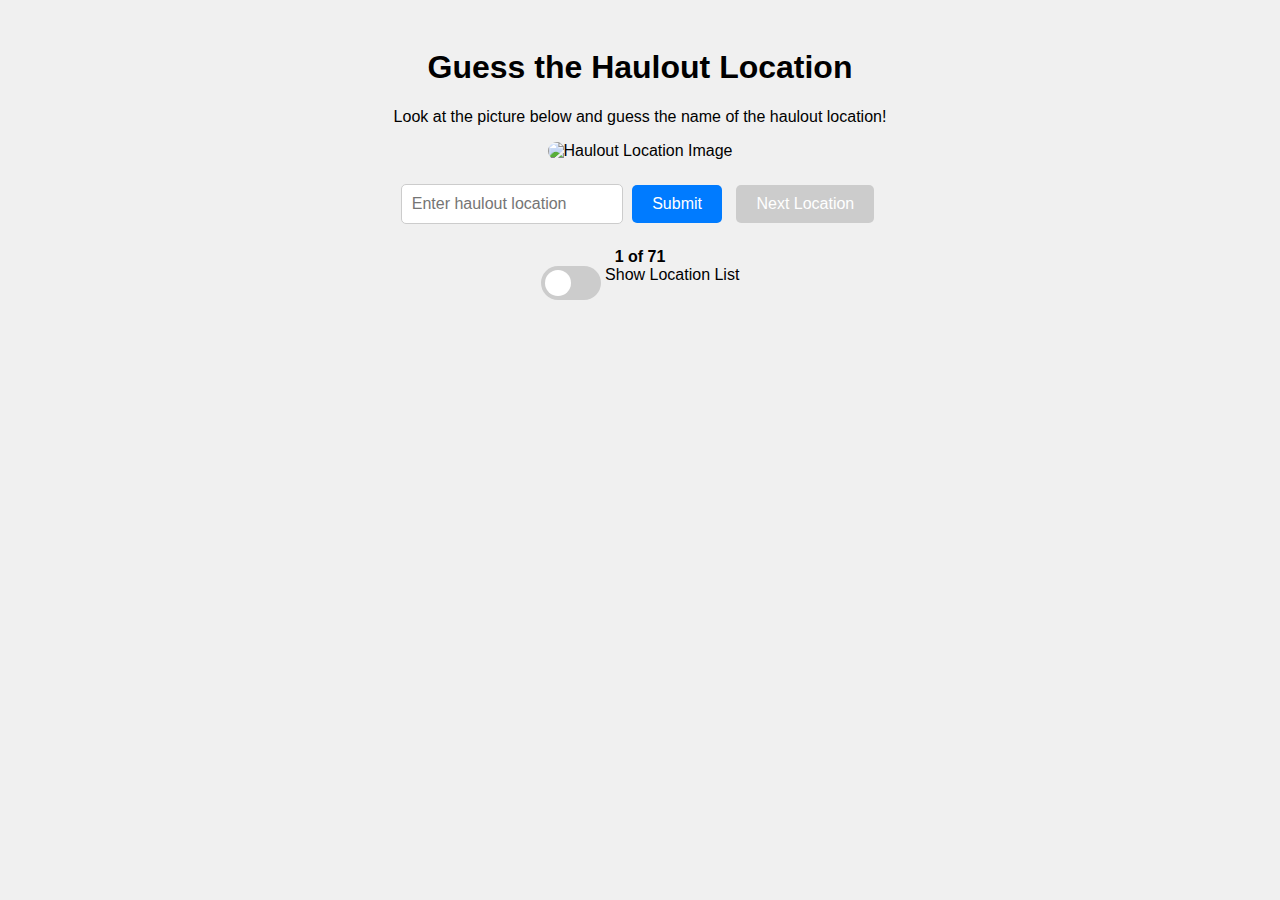
==== haulouts/index.html @ b5152c38 "Add files via upload" ====
<!DOCTYPE html>
<html lang="en">
<head>
    <meta charset="UTF-8">
    <meta name="viewport" content="width=device-width, initial-scale=1.0">
    <title>Guess the Haulout Location</title>
    <style>
        body {
            font-family: Arial, sans-serif;
            text-align: center;
            background-color: #f0f0f0;
            padding: 20px;
        }
        img {
            max-width: 100%;
            height: auto;
            border-radius: 10px;
            margin-bottom: 20px;
        }
        input[type="text"] {
            padding: 10px;
            font-size: 16px;
            width: 200px;
            border-radius: 5px;
            border: 1px solid #ccc;
        }
        button {
            padding: 10px 20px;
            font-size: 16px;
            border-radius: 5px;
            border: none;
            background-color: #007bff;
            color: white;
            cursor: pointer;
            margin: 5px;
        }
        button:hover {
            background-color: #0056b3;
        }
        button:disabled {
            background-color: #ccc;
            cursor: not-allowed;
        }
        #result {
            margin-top: 20px;
            font-size: 18px;
            font-weight: bold;
        }
        #locationList {
            margin-top: 20px;
            font-size: 16px;
            display: none; /* Hidden by default */
        }
        .switch {
            position: relative;
            display: inline-block;
            width: 60px;
            height: 34px;
        }
        .switch input {
            opacity: 0;
            width: 0;
            height: 0;
        }
        .slider {
            position: absolute;
            cursor: pointer;
            top: 0;
            left: 0;
            right: 0;
            bottom: 0;
            background-color: #ccc;
            transition: 0.4s;
            border-radius: 34px;
        }
        .slider:before {
            position: absolute;
            content: "";
            height: 26px;
            width: 26px;
            left: 4px;
            bottom: 4px;
            background-color: white;
            transition: 0.4s;
            border-radius: 50%;
        }
        input:checked + .slider {
            background-color: #007bff;
        }
        input:checked + .slider:before {
            transform: translateX(26px);
        }
        #montage {
            display: none; /* Hidden by default */
            margin-top: 20px;
        }
        #montage img {
            width: 150px;
            height: 100px;
            object-fit: cover;
            margin: 5px;
            border-radius: 5px;
        }
        #counter {
            margin-top: 10px;
            font-size: 16px;
            font-weight: bold;
        }
    </style>
</head>
<body>

    <h1>Guess the Haulout Location</h1>
    <p>Look at the picture below and guess the name of the haulout location!</p>

    <img id="locationImage" src="" alt="Haulout Location Image">
    <br>
    <input type="text" id="guessInput" placeholder="Enter haulout location" disabled>
    <button onclick="checkGuess()" disabled>Submit</button>
    <button id="nextLocationButton" onclick="nextLocation()" disabled>Next Location</button>

    <div id="result"></div>
    <div id="counter"></div> <!-- Counter for quiz progress -->

    <!-- Toggle switch for location list -->
    <div>
        <label class="switch">
            <input type="checkbox" id="toggleLocationList" onchange="toggleLocationList()">
            <span class="slider"></span>
        </label>
        <span>Show Location List</span>
    </div>

    <!-- List of possible locations -->
    <div id="locationList">
        <h3>Possible Locations:</h3>
        <ul id="locationListItems"></ul>
    </div>

    <!-- Montage of all location images -->
    <div id="montage">
        <h2>Game Over! Here are all the locations you saw:</h2>
        <div id="montageImages"></div>
    </div>

    <script>
        // Embedded data: URLs and names of haulout locations
        const locations = [
            { URL: "https://dfw.state.or.us/MRP/mammals/images/haulouts/Alsea_Bay_20240531.jpg", Name: "Alsea Bay" },
            { URL: "https://dfw.state.or.us/MRP/mammals/images/haulouts/Bandon_20240529.jpg", Name: "Bandon" },
            { URL: "https://dfw.state.or.us/MRP/mammals/images/haulouts/Blacklock_Point_20240529.jpg", Name: "Blacklock Point" },
            { URL: "https://dfw.state.or.us/MRP/mammals/images/haulouts/Blanco_Reef_20240529.jpg", Name: "Blanco Reef" },
            { URL: "https://dfw.state.or.us/MRP/mammals/images/haulouts/Boiler_Bay_20240531.jpg", Name: "Boiler Bay" },
            { URL: "https://dfw.state.or.us/MRP/mammals/images/haulouts/Camas_Powerlines_20230427.jpg", Name: "Camas Powerlines" },
            { URL: "https://dfw.state.or.us/MRP/mammals/images/haulouts/Cape_Arago_20230905.jpg", Name: "Cape Arago" },
            { URL: "https://dfw.state.or.us/MRP/mammals/images/haulouts/Cape_Blanco_20240529.jpg", Name: "Cape Blanco" },
            { URL: "https://dfw.state.or.us/MRP/mammals/images/haulouts/Cape_Falcon_20240531.jpg", Name: "Cape Falcon" },
            { URL: "https://dfw.state.or.us/MRP/mammals/images/haulouts/Cape_Foulweather_20240531.jpg", Name: "Cape Foulweather" },
            { URL: "https://dfw.state.or.us/MRP/mammals/images/haulouts/Cape_Lookout_20240531.jpg", Name: "Cape Lookout" },
            { URL: "https://dfw.state.or.us/MRP/mammals/images/haulouts/Cape_Perpetua_20240529.jpg", Name: "Cape Perpetua" },
            { URL: "https://dfw.state.or.us/MRP/mammals/images/haulouts/Cascade_Head_20230905.jpg", Name: "Cascade Head" },
            { URL: "https://dfw.state.or.us/MRP/mammals/images/haulouts/Castle_Rock_20240529.jpg", Name: "Castle Rock" },
            { URL: "https://dfw.state.or.us/MRP/mammals/images/haulouts/Chinook_Baker_20210518.jpg", Name: "Baker Bay" },
            { URL: "https://dfw.state.or.us/MRP/mammals/images/haulouts/Coffin_Rock_20250109.jpg", Name: "Coffin Rock" },
            { URL: "https://dfw.state.or.us/MRP/mammals/images/haulouts/Coos_Bay_20240529.jpg", Name: "Coos Bay" },
            { URL: "https://dfw.state.or.us/MRP/mammals/images/haulouts/Cowlitz_River_Mouth_20220323.jpg", Name: "Cowlitz River Mouth" },
            { URL: "https://dfw.state.or.us/MRP/mammals/images/haulouts/Deer_Point_20240529.jpg", Name: "Deer Point" },
            { URL: "https://dfw.state.or.us/MRP/mammals/images/haulouts/Desdemona_Sands_20240531.jpg", Name: "Desdemona Sands" },
            { URL: "https://dfw.state.or.us/MRP/mammals/images/haulouts/Devils_Backbone_20240529.jpg", Name: "Devils Backbone" },
            { URL: "https://dfw.state.or.us/MRP/mammals/images/haulouts/East_Mooring_Basin_20230905.jpg", Name: "East Mooring Basin" },
            { URL: "https://dfw.state.or.us/MRP/mammals/images/haulouts/Ecola_Point_20240531.jpg", Name: "Ecola Point" },
            { URL: "https://dfw.state.or.us/MRP/mammals/images/haulouts/Fivemile_Point_20240529.jpg", Name: "Fivemile Point" },
            { URL: "https://dfw.state.or.us/MRP/mammals/images/haulouts/Fogarty_Creek_20240531.jpg", Name: "Fogarty Creek" },
            { URL: "https://dfw.state.or.us/MRP/mammals/images/haulouts/Goat_Island_20240529.jpg", Name: "Goat Island" },
            { URL: "https://dfw.state.or.us/MRP/mammals/images/haulouts/Grays_Bay_20240531.jpg", Name: "Grays Bay" },
            { URL: "https://dfw.state.or.us/MRP/mammals/images/haulouts/Green_Island_Area_20240531.jpg", Name: "Green Island Area" },
            { URL: "https://dfw.state.or.us/MRP/mammals/images/haulouts/Gull_Rock_20240529.jpg", Name: "Gull Rock" },
            { URL: "https://dfw.state.or.us/MRP/mammals/images/haulouts/House_Rock_20240529.jpg", Name: "House Rock" },
            { URL: "https://dfw.state.or.us/MRP/mammals/images/haulouts/Hubbard_Mound_20240529.jpg", Name: "Hubbard Mound" },
            { URL: "https://dfw.state.or.us/MRP/mammals/images/haulouts/Humbug_Mountain_20240529.jpg", Name: "Humbug Mountain" },
            { URL: "https://dfw.state.or.us/MRP/mammals/images/haulouts/Hunters_Island_20240529.jpg", Name: "Hunters Island" },
            { URL: "https://dfw.state.or.us/MRP/mammals/images/haulouts/Jetty_A_20240531.jpg", Name: "Jetty A" },
            { URL: "https://dfw.state.or.us/MRP/mammals/images/haulouts/Mack_Reef_Crook_Point_20230905.jpg", Name: "Mack Reef Crook Point" },
            { URL: "https://dfw.state.or.us/MRP/mammals/images/haulouts/Nehalem_River_20240531.jpg", Name: "Nehalem River" },
            { URL: "https://dfw.state.or.us/MRP/mammals/images/haulouts/Nestucca_River_20240531.jpg", Name: "Nestucca River" },
            { URL: "https://dfw.state.or.us/MRP/mammals/images/haulouts/Netarts_Bay_20240531.jpg", Name: "Netarts Bay" },
            { URL: "https://dfw.state.or.us/MRP/mammals/images/haulouts/Orford_Reef_20230905.jpg", Name: "Orford Reef" },
            { URL: "https://dfw.state.or.us/MRP/mammals/images/haulouts/Phoca_Rock_20100317.jpg", Name: "Phoca Rock" },
            { URL: "https://dfw.state.or.us/MRP/mammals/images/haulouts/Pillar_Welch_20210518.jpg", Name: "Three Tree Point" },
            { URL: "https://dfw.state.or.us/MRP/mammals/images/haulouts/Pirate_Cove_20240531.jpg", Name: "Pirate Cove" },
            { URL: "https://dfw.state.or.us/MRP/mammals/images/haulouts/Pistol_River_20240529.jpg", Name: "Pistol River" },
            { URL: "https://dfw.state.or.us/MRP/mammals/images/haulouts/Port_Orford_Heads_20240529.jpg", Name: "Port Orford Heads" },
            { URL: "https://dfw.state.or.us/MRP/mammals/images/haulouts/Puget_Wallace_20210518.jpg", Name: "Wallace Island" },
            { URL: "https://dfw.state.or.us/MRP/mammals/images/haulouts/Qochyax_Island_20240529.jpg", Name: "Qochyax Island" },
            { URL: "https://dfw.state.or.us/MRP/mammals/images/haulouts/Rainier_20240208.jpg", Name: "Rainier" },
            { URL: "https://dfw.state.or.us/MRP/mammals/images/haulouts/Rogue_Reef_20240529.jpg", Name: "Rogue Reef" },
            { URL: "https://dfw.state.or.us/MRP/mammals/images/haulouts/Rogue_River_20240529.jpg", Name: "Rogue River" },
            { URL: "https://dfw.state.or.us/MRP/mammals/images/haulouts/Sea_Lion_Caves_20230905.jpg", Name: "Sea Lion Caves" },
            { URL: "https://dfw.state.or.us/MRP/mammals/images/haulouts/Seal_Rock_20240531.jpg", Name: "Seal Rock" },
            { URL: "https://dfw.state.or.us/MRP/mammals/images/haulouts/Shore_Acres_20240529.jpg", Name: "Shore Acres" },
            { URL: "https://dfw.state.or.us/MRP/mammals/images/haulouts/Siletz_Bay_20240531.jpg", Name: "Siletz Bay" },
            { URL: "https://dfw.state.or.us/MRP/mammals/images/haulouts/Siltcoos_Lake_Outlet_20240529.jpg", Name: "Siltcoos Lake Outlet" },
            { URL: "https://dfw.state.or.us/MRP/mammals/images/haulouts/Siuslaw_River_20240529.jpg", Name: "Siuslaw River" },
            { URL: "https://dfw.state.or.us/MRP/mammals/images/haulouts/South_Jetty_20230905.jpg", Name: "South Jetty" },
            { URL: "https://dfw.state.or.us/MRP/mammals/images/haulouts/Strawberry_Hill_20240529.jpg", Name: "Strawberry Hill" },
            { URL: "https://dfw.state.or.us/MRP/mammals/images/haulouts/Tahkenitch_Lake_Outlet_20240529.jpg", Name: "Tahkenitch Lake Outlet" },
            { URL: "https://dfw.state.or.us/MRP/mammals/images/haulouts/Taylor_Sands_20240531.jpg", Name: "Taylor Sands" },
            { URL: "https://dfw.state.or.us/MRP/mammals/images/haulouts/Tenmile_Lake_Outlet_20240529.jpg", Name: "Tenmile Lake Outlet" },
            { URL: "https://dfw.state.or.us/MRP/mammals/images/haulouts/Three_Arch_Rocks_20230905.jpg", Name: "Three Arch Rocks" },
            { URL: "https://dfw.state.or.us/MRP/mammals/images/haulouts/Tillamook_Bay_20240531.jpg", Name: "Tillamook Bay" },
            { URL: "https://dfw.state.or.us/MRP/mammals/images/haulouts/Tillamook_Head_20240531.jpg", Name: "Tillamook Head" },
            { URL: "https://dfw.state.or.us/MRP/mammals/images/haulouts/Tillamook_Head_Lighthouse_20230905.jpg", Name: "Tillamook Head Lighthouse" },
            { URL: "https://dfw.state.or.us/MRP/mammals/images/haulouts/Tokatee_Klootchman_20240529.jpg", Name: "Tokatee Klootchman" },
            { URL: "https://dfw.state.or.us/MRP/mammals/images/haulouts/Umpqua_River_20240529.jpg", Name: "Umpqua River" },
            { URL: "https://dfw.state.or.us/MRP/mammals/images/haulouts/Whale_Cove_20240531.jpg", Name: "Whale Cove" },
            { URL: "https://dfw.state.or.us/MRP/mammals/images/haulouts/Whalehead_20240529.jpg", Name: "Whalehead" },
            { URL: "https://dfw.state.or.us/MRP/mammals/images/haulouts/Whiskey_Creek_20240529.jpg", Name: "Whiskey Creek" },
            { URL: "https://dfw.state.or.us/MRP/mammals/images/haulouts/Yaquina_Bay_20230905.jpg", Name: "Yaquina Bay" },
            { URL: "https://dfw.state.or.us/MRP/mammals/images/haulouts/Yaquina_Head_20240531.jpg", Name: "Yaquina Head" }
        ];


        let currentLocation;
        let shownLocations = []; // Track locations that have already been shown

        // Function to calculate Levenshtein distance (fuzzy matching)
        function levenshteinDistance(a, b) {
            if (a.length === 0) return b.length;
            if (b.length === 0) return a.length;

            const matrix = [];
            for (let i = 0; i <= b.length; i++) {
                matrix[i] = [i];
            }
            for (let j = 0; j <= a.length; j++) {
                matrix[0][j] = j;
            }

            for (let i = 1; i <= b.length; i++) {
                for (let j = 1; j <= a.length; j++) {
                    if (b.charAt(i - 1) === a.charAt(j - 1)) {
                        matrix[i][j] = matrix[i - 1][j - 1];
                    } else {
                        matrix[i][j] = Math.min(
                            matrix[i - 1][j - 1] + 1, // Substitution
                            matrix[i][j - 1] + 1,     // Insertion
                            matrix[i - 1][j] + 1      // Deletion
                        );
                    }
                }
            }

            return matrix[b.length][a.length];
        }

        // Function to load a random location image
        function loadRandomLocation() {
            if (shownLocations.length === locations.length) {
                // All locations have been shown
                endGame();
                return;
            }

            let randomIndex;
            do {
                randomIndex = Math.floor(Math.random() * locations.length);
            } while (shownLocations.includes(randomIndex)); // Ensure no repeats

            shownLocations.push(randomIndex); // Add to shown locations
            currentLocation = locations[randomIndex];
            document.getElementById("locationImage").src = currentLocation.URL;
            document.getElementById("result").innerText = "";
            document.getElementById("guessInput").value = "";
            document.getElementById("guessInput").disabled = false; // Enable input for new guess
            document.getElementById("nextLocationButton").disabled = true; // Disable Next Location button
            document.querySelector("button").disabled = false; // Enable Submit button

            // Update the counter
            updateCounter();
        }

        // Function to check the user's guess with fuzzy matching
        function checkGuess() {
            const userGuess = document.getElementById("guessInput").value.trim();
            const resultDiv = document.getElementById("result");

            const distance = levenshteinDistance(userGuess.toLowerCase(), currentLocation.Name.toLowerCase());

            if (distance === 0) {
                resultDiv.innerText = "Correct! Well done!";
                resultDiv.style.color = "green";
            } else if (distance <= 2) { // Allow for small typos
                resultDiv.innerText = `Close enough! The correct answer is ${currentLocation.Name}.`;
                resultDiv.style.color = "orange";
            } else {
                resultDiv.innerText = `Incorrect! The correct answer is ${currentLocation.Name}.`;
                resultDiv.style.color = "red";
            }

            // Disable the Submit button after submitting a guess
            document.querySelector("button").disabled = true;
            // Enable the Next Location button
            document.getElementById("nextLocationButton").disabled = false;
        }

        // Function to advance to the next location
        function nextLocation() {
            loadRandomLocation();
        }

        // Function to end the game and show the montage
        function endGame() {
            document.getElementById("result").innerText = "Game Over! You've seen all the locations.";
            document.getElementById("locationImage").src = "";
            document.getElementById("guessInput").disabled = true;
            document.querySelector("button").disabled = true;
            document.getElementById("nextLocationButton").disabled = true;

            // Show the montage
            const montage = document.getElementById("montage");
            montage.style.display = "block";

            const montageImages = document.getElementById("montageImages");
            montageImages.innerHTML = ""; // Clear any existing images

            // Add all shown location images to the montage
            shownLocations.forEach(index => {
                const img = document.createElement("img");
                img.src = locations[index].URL;
                img.alt = locations[index].Name;
                montageImages.appendChild(img);
            });
        }

        // Function to toggle the location list visibility
        function toggleLocationList() {
            const locationList = document.getElementById("locationList");
            const toggle = document.getElementById("toggleLocationList");

            if (toggle.checked) {
                locationList.style.display = "block";
                updateLocationList();
            } else {
                locationList.style.display = "none";
            }
        }

        // Function to update the location list
        function updateLocationList() {
            const locationListItems = document.getElementById("locationListItems");
            locationListItems.innerHTML = ""; // Clear the list
            locations.forEach(location => {
                const li = document.createElement("li");
                li.innerText = location.Name;
                locationListItems.appendChild(li);
            });
        }

        // Function to update the counter
        function updateCounter() {
            const counter = document.getElementById("counter");
            counter.innerText = `${shownLocations.length} of ${locations.length}`;
        }

        // Load the first location when the page loads
        window.onload = loadRandomLocation;
    </script>

</body>
</html>
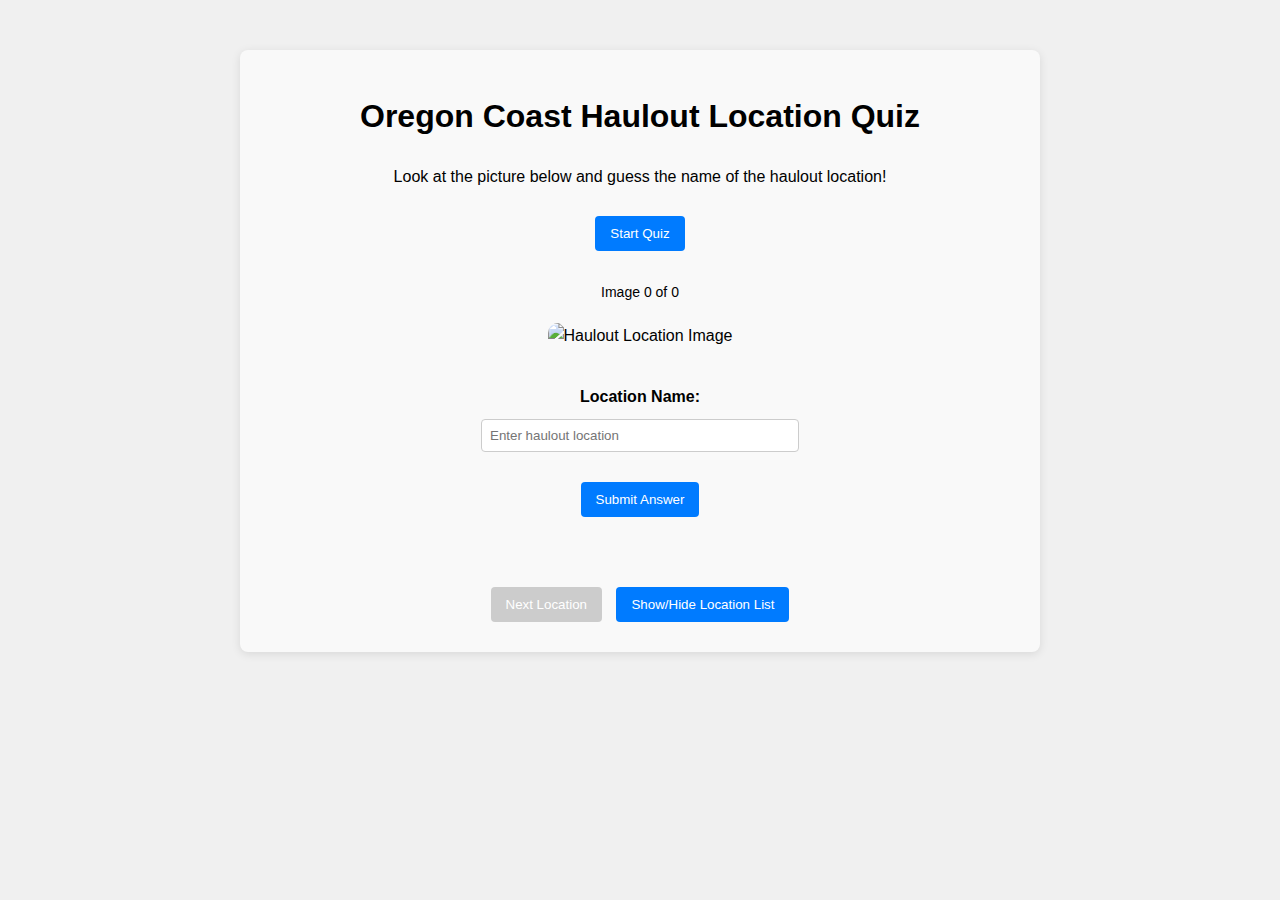
==== commit 36e4610a: "Add files via upload" ====
--- a/haulouts/index.html
+++ b/haulouts/index.html
@@ -3,148 +3,190 @@
 <head>
     <meta charset="UTF-8">
     <meta name="viewport" content="width=device-width, initial-scale=1.0">
-    <title>Guess the Haulout Location</title>
+    <title>Oregon Coast Haulout Location Quiz</title>
     <style>
-        body {
-            font-family: Arial, sans-serif;
+        body { 
+            font-family: Arial, sans-serif; 
             text-align: center;
+            line-height: 1.6;
+            max-width: 800px;
+            margin: 0 auto;
+            padding: 20px;
             background-color: #f0f0f0;
+        }
+        .container { 
+            margin-top: 30px; 
+            background-color: #f9f9f9;
             padding: 20px;
+            border-radius: 8px;
+            box-shadow: 0 2px 10px rgba(0,0,0,0.1);
+        }
+        .form-group {
+            margin: 15px 0;
+        }
+        label {
+            display: block;
+            margin-bottom: 5px;
+            font-weight: bold;
+        }
+        input { 
+            margin: 5px; 
+            padding: 8px; 
+            width: 80%;
+            max-width: 300px;
+            border: 1px solid #ccc;
+            border-radius: 4px;
+        }
+        button { 
+            padding: 10px 15px; 
+            cursor: pointer; 
+            margin: 10px 5px;
+            background-color: #007bff;
+            color: white;
+            border: none;
+            border-radius: 4px;
+            transition: background-color 0.3s;
+        }
+        button:hover {
+            background-color: #0069d9;
+        }
+        button:disabled {
+            background-color: #cccccc;
+            cursor: not-allowed;
         }
         img {
             max-width: 100%;
             height: auto;
             border-radius: 10px;
             margin-bottom: 20px;
-        }
-        input[type="text"] {
+            max-height: 400px;
+            object-fit: cover;
+        }
+        #result {
+            margin: 15px 0;
             padding: 10px;
-            font-size: 16px;
-            width: 200px;
-            border-radius: 5px;
-            border: 1px solid #ccc;
-        }
-        button {
-            padding: 10px 20px;
-            font-size: 16px;
-            border-radius: 5px;
-            border: none;
+            border-radius: 4px;
+            font-weight: bold;
+            font-size: 18px;
+        }
+        .correct {
+            background-color: #dff0d8;
+            color: #3c763d;
+        }
+        .incorrect {
+            background-color: #f2dede;
+            color: #a94442;
+        }
+        .close {
+            background-color: #fcf8e3;
+            color: #8a6d3b;
+        }
+        .progress {
+            margin: 20px 0;
+            font-size: 14px;
+        }
+        #location-list {
+            margin-top: 20px;
+            padding: 15px;
+            background-color: #f0f0f0;
+            border-radius: 8px;
+            text-align: left;
+            max-height: 200px;
+            overflow-y: auto;
+            display: none;
+        }
+        #location-list h3 {
+            margin-top: 0;
+        }
+        .location-chips {
+            display: flex;
+            flex-wrap: wrap;
+            justify-content: center;
+            gap: 8px;
+        }
+        .location-chip {
+            background-color: #e0e0e0;
+            padding: 6px 12px;
+            border-radius: 16px;
+            font-size: 14px;
+            margin: 4px;
+            display: inline-block;
+        }
+        .toggle-list {
             background-color: #007bff;
             color: white;
-            cursor: pointer;
-            margin: 5px;
-        }
-        button:hover {
-            background-color: #0056b3;
-        }
-        button:disabled {
-            background-color: #ccc;
-            cursor: not-allowed;
-        }
-        #result {
-            margin-top: 20px;
-            font-size: 18px;
-            font-weight: bold;
-        }
-        #locationList {
-            margin-top: 20px;
-            font-size: 16px;
-            display: none; /* Hidden by default */
-        }
-        .switch {
-            position: relative;
-            display: inline-block;
-            width: 60px;
-            height: 34px;
-        }
-        .switch input {
-            opacity: 0;
-            width: 0;
-            height: 0;
-        }
-        .slider {
-            position: absolute;
-            cursor: pointer;
-            top: 0;
-            left: 0;
-            right: 0;
-            bottom: 0;
-            background-color: #ccc;
-            transition: 0.4s;
-            border-radius: 34px;
-        }
-        .slider:before {
-            position: absolute;
-            content: "";
-            height: 26px;
-            width: 26px;
-            left: 4px;
-            bottom: 4px;
-            background-color: white;
-            transition: 0.4s;
-            border-radius: 50%;
-        }
-        input:checked + .slider {
-            background-color: #007bff;
-        }
-        input:checked + .slider:before {
-            transform: translateX(26px);
+        }
+        .toggle-list:hover {
+            background-color: #0069d9;
         }
         #montage {
-            display: none; /* Hidden by default */
-            margin-top: 20px;
-        }
-        #montage img {
+            display: none;
+            margin-top: 30px;
+            background-color: #f9f9f9;
+            padding: 20px;
+            border-radius: 8px;
+            box-shadow: 0 2px 10px rgba(0,0,0,0.1);
+        }
+        #montage h2 {
+            margin-top: 0;
+        }
+        .montage-images {
+            display: flex;
+            flex-wrap: wrap;
+            justify-content: center;
+            gap: 10px;
+        }
+        .montage-images img {
             width: 150px;
             height: 100px;
             object-fit: cover;
+            border-radius: 5px;
             margin: 5px;
-            border-radius: 5px;
-        }
-        #counter {
-            margin-top: 10px;
-            font-size: 16px;
-            font-weight: bold;
         }
     </style>
 </head>
 <body>
-
-    <h1>Guess the Haulout Location</h1>
-    <p>Look at the picture below and guess the name of the haulout location!</p>
-
-    <img id="locationImage" src="" alt="Haulout Location Image">
-    <br>
-    <input type="text" id="guessInput" placeholder="Enter haulout location" disabled>
-    <button onclick="checkGuess()" disabled>Submit</button>
-    <button id="nextLocationButton" onclick="nextLocation()" disabled>Next Location</button>
-
-    <div id="result"></div>
-    <div id="counter"></div> <!-- Counter for quiz progress -->
-
-    <!-- Toggle switch for location list -->
-    <div>
-        <label class="switch">
-            <input type="checkbox" id="toggleLocationList" onchange="toggleLocationList()">
-            <span class="slider"></span>
-        </label>
-        <span>Show Location List</span>
+    <div class="container">
+        <h1>Oregon Coast Haulout Location Quiz</h1>
+        <p>Look at the picture below and guess the name of the haulout location!</p>
+        
+        <div id="quiz-controls">
+            <button id="start-button" onclick="startQuiz()">Start Quiz</button>
+            <p class="progress hidden" id="progress">Image <span id="current-question">0</span> of <span id="total-questions">0</span></p>
+        </div>
+        
+        <div id="quiz-area" class="hidden">
+            <img id="locationImage" src="" alt="Haulout Location Image">
+            
+            <form id="answer-form" onsubmit="checkGuess(event)">
+                <div class="form-group">
+                    <label for="guessInput">Location Name:</label>
+                    <input type="text" id="guessInput" placeholder="Enter haulout location" required>
+                </div>
+                
+                <button type="submit" id="submit-button">Submit Answer</button>
+            </form>
+            
+            <div id="result" aria-live="assertive"></div>
+            
+            <button id="next-button" class="hidden" onclick="nextLocation()" disabled>Next Location</button>
+            
+            <button id="toggle-locations" class="toggle-list" onclick="toggleLocationList()">Show/Hide Location List</button>
+            
+            <div id="location-list">
+                <h3>All Locations (Alphabetically Sorted):</h3>
+                <div class="location-chips" id="location-chips"></div>
+            </div>
+        </div>
+        
+        <div id="montage">
+            <h2>Game Over! Here are all the locations you saw:</h2>
+            <div class="montage-images" id="montageImages"></div>
+        </div>
     </div>
-
-    <!-- List of possible locations -->
-    <div id="locationList">
-        <h3>Possible Locations:</h3>
-        <ul id="locationListItems"></ul>
-    </div>
-
-    <!-- Montage of all location images -->
-    <div id="montage">
-        <h2>Game Over! Here are all the locations you saw:</h2>
-        <div id="montageImages"></div>
-    </div>
-
+    
     <script>
-        // Embedded data: URLs and names of haulout locations
+        // Oregon coast haulout locations with images
         const locations = [
             { URL: "https://dfw.state.or.us/MRP/mammals/images/haulouts/Alsea_Bay_20240531.jpg", Name: "Alsea Bay" },
             { URL: "https://dfw.state.or.us/MRP/mammals/images/haulouts/Bandon_20240529.jpg", Name: "Bandon" },
@@ -218,16 +260,87 @@
             { URL: "https://dfw.state.or.us/MRP/mammals/images/haulouts/Yaquina_Bay_20230905.jpg", Name: "Yaquina Bay" },
             { URL: "https://dfw.state.or.us/MRP/mammals/images/haulouts/Yaquina_Head_20240531.jpg", Name: "Yaquina Head" }
         ];
-
-
+        
         let currentLocation;
         let shownLocations = []; // Track locations that have already been shown
-
+        let quizStarted = false;
+        let questionAnswered = false;
+        let locationListVisible = false;
+        
+        function startQuiz() {
+            quizStarted = true;
+            document.getElementById("quiz-area").classList.remove("hidden");
+            document.getElementById("start-button").classList.add("hidden");
+            document.getElementById("progress").classList.remove("hidden");
+            document.getElementById("total-questions").textContent = locations.length;
+            document.getElementById("montage").style.display = "none";
+            shownLocations = [];
+            populateLocationList();
+            nextLocation();
+        }
+        
+        function populateLocationList() {
+            const chipContainer = document.getElementById("location-chips");
+            chipContainer.innerHTML = "";
+            
+            // Create a copy of the locations array and sort it alphabetically
+            const sortedLocations = [...locations].sort((a, b) => a.Name.localeCompare(b.Name));
+            
+            // Create a chip for each location
+            sortedLocations.forEach(location => {
+                const chip = document.createElement("span");
+                chip.className = "location-chip";
+                chip.textContent = location.Name;
+                chipContainer.appendChild(chip);
+            });
+        }
+        
+        function toggleLocationList() {
+            const locationList = document.getElementById("location-list");
+            locationListVisible = !locationListVisible;
+            
+            if (locationListVisible) {
+                locationList.style.display = "block";
+            } else {
+                locationList.style.display = "none";
+            }
+        }
+        
+        // Function to load a random location image
+        function nextLocation() {
+            if (shownLocations.length === locations.length) {
+                // All locations have been shown
+                endQuiz();
+                return;
+            }
+            
+            let randomIndex;
+            do {
+                randomIndex = Math.floor(Math.random() * locations.length);
+            } while (shownLocations.includes(randomIndex)); // Ensure no repeats
+            
+            shownLocations.push(randomIndex); // Add to shown locations
+            currentLocation = locations[randomIndex];
+            document.getElementById("locationImage").src = currentLocation.URL;
+            document.getElementById("locationImage").alt = "Image of a haulout location to identify";
+            
+            document.getElementById("result").textContent = "";
+            document.getElementById("result").className = "";
+            document.getElementById("guessInput").value = "";
+            document.getElementById("next-button").classList.add("hidden");
+            document.getElementById("next-button").disabled = true;
+            document.getElementById("submit-button").disabled = false;
+            document.getElementById("guessInput").focus();
+            
+            document.getElementById("current-question").textContent = shownLocations.length;
+            questionAnswered = false;
+        }
+        
         // Function to calculate Levenshtein distance (fuzzy matching)
         function levenshteinDistance(a, b) {
             if (a.length === 0) return b.length;
             if (b.length === 0) return a.length;
-
+            
             const matrix = [];
             for (let i = 0; i <= b.length; i++) {
                 matrix[i] = [i];
@@ -235,7 +348,7 @@
             for (let j = 0; j <= a.length; j++) {
                 matrix[0][j] = j;
             }
-
+            
             for (let i = 1; i <= b.length; i++) {
                 for (let j = 1; j <= a.length; j++) {
                     if (b.charAt(i - 1) === a.charAt(j - 1)) {
@@ -249,122 +362,92 @@
                     }
                 }
             }
-
+            
             return matrix[b.length][a.length];
         }
-
-        // Function to load a random location image
-        function loadRandomLocation() {
-            if (shownLocations.length === locations.length) {
-                // All locations have been shown
-                endGame();
-                return;
-            }
-
-            let randomIndex;
-            do {
-                randomIndex = Math.floor(Math.random() * locations.length);
-            } while (shownLocations.includes(randomIndex)); // Ensure no repeats
-
-            shownLocations.push(randomIndex); // Add to shown locations
-            currentLocation = locations[randomIndex];
-            document.getElementById("locationImage").src = currentLocation.URL;
-            document.getElementById("result").innerText = "";
-            document.getElementById("guessInput").value = "";
-            document.getElementById("guessInput").disabled = false; // Enable input for new guess
-            document.getElementById("nextLocationButton").disabled = true; // Disable Next Location button
-            document.querySelector("button").disabled = false; // Enable Submit button
-
-            // Update the counter
-            updateCounter();
-        }
-
+        
         // Function to check the user's guess with fuzzy matching
-        function checkGuess() {
-            const userGuess = document.getElementById("guessInput").value.trim();
+        function checkGuess(event) {
+            if (event) event.preventDefault();
+            if (questionAnswered) return;
+            
+            let userGuess = document.getElementById("guessInput").value.trim();
             const resultDiv = document.getElementById("result");
-
+            
             const distance = levenshteinDistance(userGuess.toLowerCase(), currentLocation.Name.toLowerCase());
-
+            
             if (distance === 0) {
                 resultDiv.innerText = "Correct! Well done!";
-                resultDiv.style.color = "green";
+                resultDiv.className = "correct";
             } else if (distance <= 2) { // Allow for small typos
                 resultDiv.innerText = `Close enough! The correct answer is ${currentLocation.Name}.`;
-                resultDiv.style.color = "orange";
+                resultDiv.className = "close";
             } else {
-                resultDiv.innerText = `Incorrect! The correct answer is ${currentLocation.Name}.`;
-                resultDiv.style.color = "red";
-            }
-
+                resultDiv.innerText = `Incorrect. The correct answer is ${currentLocation.Name}.`;
+                resultDiv.className = "incorrect";
+            }
+            
             // Disable the Submit button after submitting a guess
-            document.querySelector("button").disabled = true;
+            document.getElementById("submit-button").disabled = true;
             // Enable the Next Location button
-            document.getElementById("nextLocationButton").disabled = false;
-        }
-
-        // Function to advance to the next location
-        function nextLocation() {
-            loadRandomLocation();
-        }
-
-        // Function to end the game and show the montage
-        function endGame() {
-            document.getElementById("result").innerText = "Game Over! You've seen all the locations.";
-            document.getElementById("locationImage").src = "";
-            document.getElementById("guessInput").disabled = true;
-            document.querySelector("button").disabled = true;
-            document.getElementById("nextLocationButton").disabled = true;
-
+            document.getElementById("next-button").classList.remove("hidden");
+            document.getElementById("next-button").disabled = false;
+            
+            questionAnswered = true;
+        }
+        
+        function endQuiz() {
+            document.getElementById("quiz-area").classList.add("hidden");
+            document.getElementById("start-button").classList.remove("hidden");
+            document.getElementById("start-button").textContent = "Restart Quiz";
+            document.getElementById("progress").classList.add("hidden");
+            
             // Show the montage
-            const montage = document.getElementById("montage");
-            montage.style.display = "block";
-
+            document.getElementById("montage").style.display = "block";
             const montageImages = document.getElementById("montageImages");
             montageImages.innerHTML = ""; // Clear any existing images
-
-            // Add all shown location images to the montage
+            
+            // Add all shown location images to the montage with their names
             shownLocations.forEach(index => {
+                const imgContainer = document.createElement("div");
+                imgContainer.style.position = "relative";
+                imgContainer.style.display = "inline-block";
+                
                 const img = document.createElement("img");
                 img.src = locations[index].URL;
                 img.alt = locations[index].Name;
-                montageImages.appendChild(img);
+                
+                const caption = document.createElement("div");
+                caption.textContent = locations[index].Name;
+                caption.style.position = "absolute";
+                caption.style.bottom = "5px";
+                caption.style.left = "0";
+                caption.style.right = "0";
+                caption.style.backgroundColor = "rgba(0,0,0,0.7)";
+                caption.style.color = "white";
+                caption.style.padding = "3px";
+                caption.style.fontSize = "12px";
+                
+                imgContainer.appendChild(img);
+                imgContainer.appendChild(caption);
+                montageImages.appendChild(imgContainer);
             });
         }
-
-        // Function to toggle the location list visibility
-        function toggleLocationList() {
-            const locationList = document.getElementById("locationList");
-            const toggle = document.getElementById("toggleLocationList");
-
-            if (toggle.checked) {
-                locationList.style.display = "block";
-                updateLocationList();
-            } else {
-                locationList.style.display = "none";
-            }
-        }
-
-        // Function to update the location list
-        function updateLocationList() {
-            const locationListItems = document.getElementById("locationListItems");
-            locationListItems.innerHTML = ""; // Clear the list
-            locations.forEach(location => {
-                const li = document.createElement("li");
-                li.innerText = location.Name;
-                locationListItems.appendChild(li);
-            });
-        }
-
-        // Function to update the counter
-        function updateCounter() {
-            const counter = document.getElementById("counter");
-            counter.innerText = `${shownLocations.length} of ${locations.length}`;
-        }
-
-        // Load the first location when the page loads
-        window.onload = loadRandomLocation;
+        
+        // Handle Enter key in the form
+        document.getElementById("answer-form").addEventListener("keypress", function(event) {
+            if (event.key === "Enter") {
+                event.preventDefault();
+                checkGuess();
+            }
+        });
+        
+        // Initialize event listeners when the page loads
+        window.onload = function() {
+            document.getElementById("quiz-area").classList.add("hidden");
+            document.getElementById("start-button").classList.remove("hidden");
+            document.getElementById("progress").classList.add("hidden");
+        };
     </script>
-
 </body>
 </html>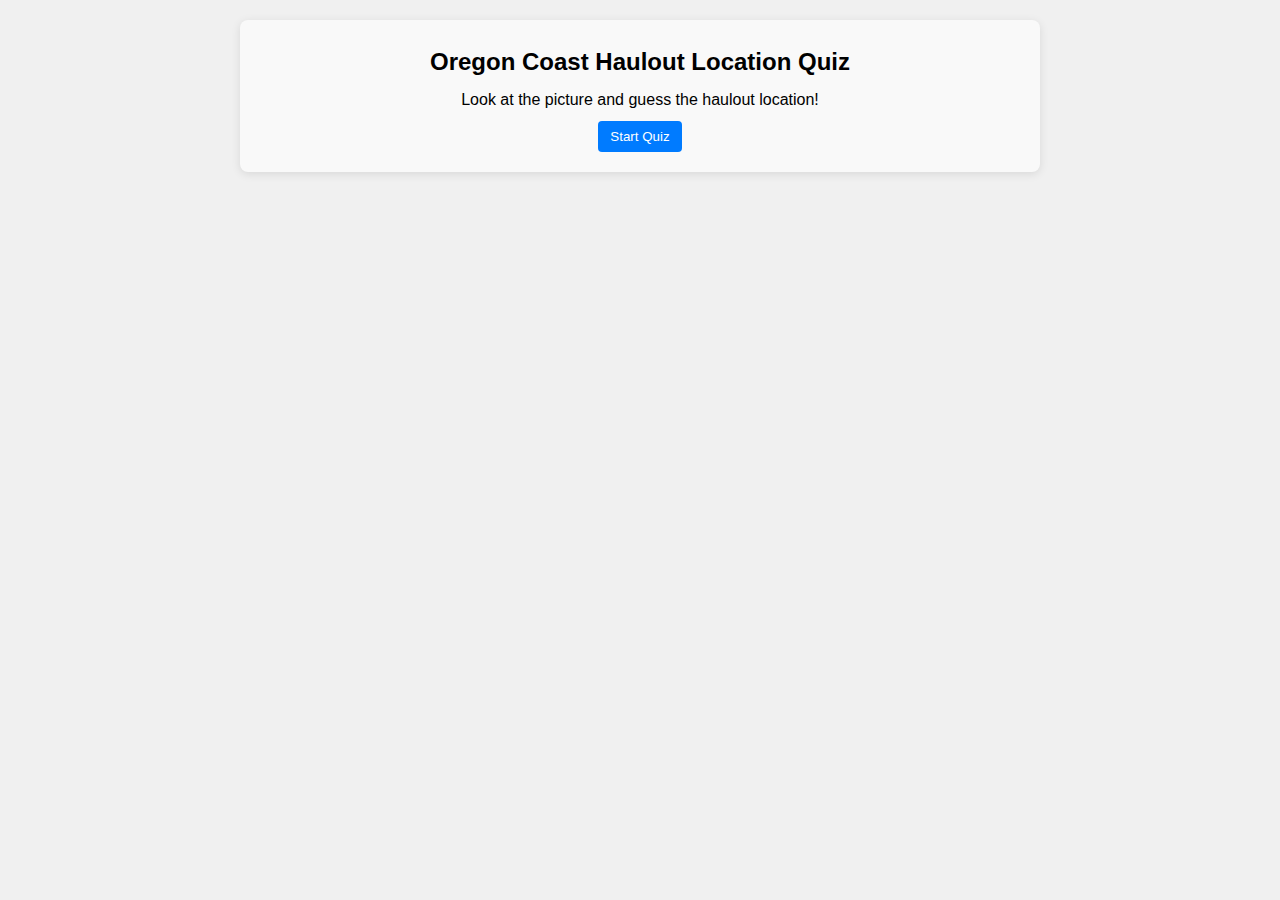
==== commit e1179ca6: "Add files via upload" ====
--- a/haulouts/index.html
+++ b/haulouts/index.html
@@ -8,39 +8,46 @@
         body { 
             font-family: Arial, sans-serif; 
             text-align: center;
-            line-height: 1.6;
+            line-height: 1.4;
             max-width: 800px;
             margin: 0 auto;
-            padding: 20px;
+            padding: 10px;
             background-color: #f0f0f0;
         }
+        h1 {
+            font-size: 1.5rem;
+            margin: 10px 0;
+        }
+        p {
+            margin: 5px 0;
+        }
         .container { 
-            margin-top: 30px; 
+            margin-top: 10px; 
             background-color: #f9f9f9;
-            padding: 20px;
+            padding: 15px;
             border-radius: 8px;
             box-shadow: 0 2px 10px rgba(0,0,0,0.1);
         }
         .form-group {
-            margin: 15px 0;
+            margin: 10px 0;
         }
         label {
             display: block;
-            margin-bottom: 5px;
+            margin-bottom: 3px;
             font-weight: bold;
         }
         input { 
-            margin: 5px; 
-            padding: 8px; 
+            margin: 3px; 
+            padding: 6px; 
             width: 80%;
             max-width: 300px;
             border: 1px solid #ccc;
             border-radius: 4px;
         }
         button { 
-            padding: 10px 15px; 
+            padding: 8px 12px; 
             cursor: pointer; 
-            margin: 10px 5px;
+            margin: 5px 3px;
             background-color: #007bff;
             color: white;
             border: none;
@@ -57,17 +64,17 @@
         img {
             max-width: 100%;
             height: auto;
-            border-radius: 10px;
-            margin-bottom: 20px;
-            max-height: 400px;
+            border-radius: 8px;
+            margin-bottom: 10px;
+            max-height: 250px; /* Reduced from 400px */
             object-fit: cover;
         }
         #result {
-            margin: 15px 0;
-            padding: 10px;
+            margin: 10px 0;
+            padding: 8px;
             border-radius: 4px;
             font-weight: bold;
-            font-size: 18px;
+            font-size: 16px;
         }
         .correct {
             background-color: #dff0d8;
@@ -82,73 +89,102 @@
             color: #8a6d3b;
         }
         .progress {
-            margin: 20px 0;
-            font-size: 14px;
+            margin: 10px 0;
+            font-size: 12px;
         }
         #location-list {
-            margin-top: 20px;
-            padding: 15px;
+            margin-top: 10px;
+            padding: 10px;
             background-color: #f0f0f0;
             border-radius: 8px;
             text-align: left;
-            max-height: 200px;
+            max-height: 150px; /* Reduced from 200px */
             overflow-y: auto;
             display: none;
         }
         #location-list h3 {
             margin-top: 0;
+            margin-bottom: 5px;
+            font-size: 14px;
         }
         .location-chips {
             display: flex;
             flex-wrap: wrap;
             justify-content: center;
-            gap: 8px;
+            gap: 5px;
         }
         .location-chip {
             background-color: #e0e0e0;
-            padding: 6px 12px;
-            border-radius: 16px;
-            font-size: 14px;
-            margin: 4px;
+            padding: 4px 8px;
+            border-radius: 12px;
+            font-size: 12px;
+            margin: 2px;
             display: inline-block;
         }
         .toggle-list {
             background-color: #007bff;
             color: white;
+            font-size: 12px;
+            padding: 5px 10px;
         }
         .toggle-list:hover {
             background-color: #0069d9;
         }
         #montage {
             display: none;
-            margin-top: 30px;
+            margin-top: 15px;
             background-color: #f9f9f9;
-            padding: 20px;
+            padding: 15px;
             border-radius: 8px;
             box-shadow: 0 2px 10px rgba(0,0,0,0.1);
         }
         #montage h2 {
             margin-top: 0;
+            font-size: 18px;
         }
         .montage-images {
             display: flex;
             flex-wrap: wrap;
             justify-content: center;
+            gap: 5px;
+        }
+        .montage-images img {
+            width: 120px;
+            height: 80px;
+            object-fit: cover;
+            border-radius: 4px;
+            margin: 3px;
+        }
+        .hidden {
+            display: none;
+        }
+        .quiz-controls-row {
+            display: flex;
+            justify-content: center;
+            align-items: center;
             gap: 10px;
         }
-        .montage-images img {
-            width: 150px;
-            height: 100px;
-            object-fit: cover;
-            border-radius: 5px;
-            margin: 5px;
+        /* Two-column layout for main quiz area */
+        .quiz-layout {
+            display: flex;
+            flex-direction: row;
+            gap: 15px;
+            align-items: flex-start;
+        }
+        .quiz-image {
+            flex: 1;
+            min-width: 0;
+        }
+        .quiz-form {
+            flex: 1;
+            min-width: 0;
         }
     </style>
 </head>
 <body>
     <div class="container">
         <h1>Oregon Coast Haulout Location Quiz</h1>
-        <p>Look at the picture below and guess the name of the haulout location!</p>
+        <p>Look at the picture and guess the haulout location!</p>
         
         <div id="quiz-controls">
             <button id="start-button" onclick="startQuiz()">Start Quiz</button>
@@ -156,22 +192,29 @@
         </div>
         
         <div id="quiz-area" class="hidden">
-            <img id="locationImage" src="" alt="Haulout Location Image">
-            
-            <form id="answer-form" onsubmit="checkGuess(event)">
-                <div class="form-group">
-                    <label for="guessInput">Location Name:</label>
-                    <input type="text" id="guessInput" placeholder="Enter haulout location" required>
+            <div class="quiz-layout">
+                <div class="quiz-image">
+                    <img id="locationImage" src="" alt="Haulout Location Image">
                 </div>
                 
-                <button type="submit" id="submit-button">Submit Answer</button>
-            </form>
-            
-            <div id="result" aria-live="assertive"></div>
-            
-            <button id="next-button" class="hidden" onclick="nextLocation()" disabled>Next Location</button>
-            
-            <button id="toggle-locations" class="toggle-list" onclick="toggleLocationList()">Show/Hide Location List</button>
+                <div class="quiz-form">
+                    <form id="answer-form" onsubmit="checkGuess(event)">
+                        <div class="form-group">
+                            <label for="guessInput">Location Name:</label>
+                            <input type="text" id="guessInput" placeholder="Enter location" required>
+                        </div>
+                        
+                        <button type="submit" id="submit-button">Submit</button>
+                        <button id="next-button" class="hidden" onclick="nextLocation()" disabled>Next</button>
+                    </form>
+                    
+                    <div id="result" aria-live="assertive"></div>
+                </div>
+            </div>
+            
+            <div class="quiz-controls-row">
+                <button id="toggle-locations" class="toggle-list" onclick="toggleLocationList()">Show/Hide Location List</button>
+            </div>
             
             <div id="location-list">
                 <h3>All Locations (Alphabetically Sorted):</h3>
@@ -262,7 +305,7 @@
         ];
         
         let currentLocation;
-        let shownLocations = []; // Track locations that have already been shown
+        let shownLocations = [];
         let quizStarted = false;
         let questionAnswered = false;
         let locationListVisible = false;
@@ -283,10 +326,8 @@
             const chipContainer = document.getElementById("location-chips");
             chipContainer.innerHTML = "";
             
-            // Create a copy of the locations array and sort it alphabetically
             const sortedLocations = [...locations].sort((a, b) => a.Name.localeCompare(b.Name));
             
-            // Create a chip for each location
             sortedLocations.forEach(location => {
                 const chip = document.createElement("span");
                 chip.className = "location-chip";
@@ -306,10 +347,8 @@
             }
         }
         
-        // Function to load a random location image
         function nextLocation() {
             if (shownLocations.length === locations.length) {
-                // All locations have been shown
                 endQuiz();
                 return;
             }
@@ -317,12 +356,12 @@
             let randomIndex;
             do {
                 randomIndex = Math.floor(Math.random() * locations.length);
-            } while (shownLocations.includes(randomIndex)); // Ensure no repeats
-            
-            shownLocations.push(randomIndex); // Add to shown locations
+            } while (shownLocations.includes(randomIndex));
+            
+            shownLocations.push(randomIndex);
             currentLocation = locations[randomIndex];
             document.getElementById("locationImage").src = currentLocation.URL;
-            document.getElementById("locationImage").alt = "Image of a haulout location to identify";
+            document.getElementById("locationImage").alt = "Image of a haulout location";
             
             document.getElementById("result").textContent = "";
             document.getElementById("result").className = "";
@@ -336,7 +375,6 @@
             questionAnswered = false;
         }
         
-        // Function to calculate Levenshtein distance (fuzzy matching)
         function levenshteinDistance(a, b) {
             if (a.length === 0) return b.length;
             if (b.length === 0) return a.length;
@@ -355,9 +393,9 @@
                         matrix[i][j] = matrix[i - 1][j - 1];
                     } else {
                         matrix[i][j] = Math.min(
-                            matrix[i - 1][j - 1] + 1, // Substitution
-                            matrix[i][j - 1] + 1,     // Insertion
-                            matrix[i - 1][j] + 1      // Deletion
+                            matrix[i - 1][j - 1] + 1,
+                            matrix[i][j - 1] + 1,
+                            matrix[i - 1][j] + 1
                         );
                     }
                 }
@@ -366,7 +404,6 @@
             return matrix[b.length][a.length];
         }
         
-        // Function to check the user's guess with fuzzy matching
         function checkGuess(event) {
             if (event) event.preventDefault();
             if (questionAnswered) return;
@@ -379,17 +416,15 @@
             if (distance === 0) {
                 resultDiv.innerText = "Correct! Well done!";
                 resultDiv.className = "correct";
-            } else if (distance <= 2) { // Allow for small typos
-                resultDiv.innerText = `Close enough! The correct answer is ${currentLocation.Name}.`;
+            } else if (distance <= 2) {
+                resultDiv.innerText = `Close! The answer is ${currentLocation.Name}.`;
                 resultDiv.className = "close";
             } else {
-                resultDiv.innerText = `Incorrect. The correct answer is ${currentLocation.Name}.`;
+                resultDiv.innerText = `Incorrect. The answer is ${currentLocation.Name}.`;
                 resultDiv.className = "incorrect";
             }
             
-            // Disable the Submit button after submitting a guess
             document.getElementById("submit-button").disabled = true;
-            // Enable the Next Location button
             document.getElementById("next-button").classList.remove("hidden");
             document.getElementById("next-button").disabled = false;
             
@@ -402,12 +437,10 @@
             document.getElementById("start-button").textContent = "Restart Quiz";
             document.getElementById("progress").classList.add("hidden");
             
-            // Show the montage
             document.getElementById("montage").style.display = "block";
             const montageImages = document.getElementById("montageImages");
-            montageImages.innerHTML = ""; // Clear any existing images
-            
-            // Add all shown location images to the montage with their names
+            montageImages.innerHTML = "";
+            
             shownLocations.forEach(index => {
                 const imgContainer = document.createElement("div");
                 imgContainer.style.position = "relative";
@@ -434,7 +467,6 @@
             });
         }
         
-        // Handle Enter key in the form
         document.getElementById("answer-form").addEventListener("keypress", function(event) {
             if (event.key === "Enter") {
                 event.preventDefault();
@@ -442,7 +474,6 @@
             }
         });
         
-        // Initialize event listeners when the page loads
         window.onload = function() {
             document.getElementById("quiz-area").classList.add("hidden");
             document.getElementById("start-button").classList.remove("hidden");
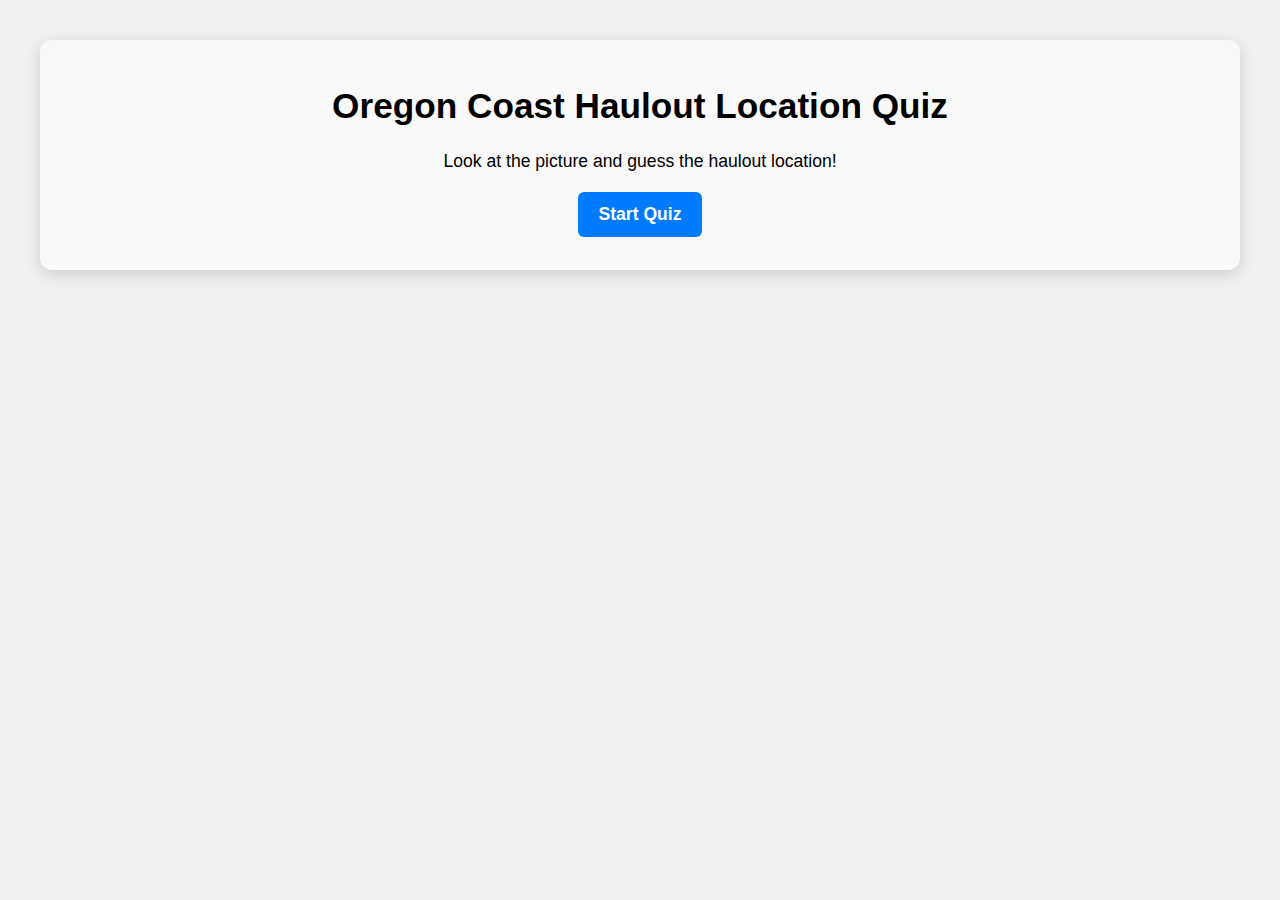
==== commit 58c53562: "Add files via upload" ====
--- a/haulouts/index.html
+++ b/haulouts/index.html
@@ -8,51 +8,57 @@
         body { 
             font-family: Arial, sans-serif; 
             text-align: center;
-            line-height: 1.4;
-            max-width: 800px;
+            line-height: 1.5;
+            max-width: 1200px; /* Increased from 800px */
             margin: 0 auto;
-            padding: 10px;
+            padding: 20px; /* Increased from 10px */
             background-color: #f0f0f0;
+            font-size: 18px; /* Increased base font size */
         }
         h1 {
-            font-size: 1.5rem;
-            margin: 10px 0;
+            font-size: 2.2rem; /* Increased from 1.5rem */
+            margin: 15px 0; /* Increased from 10px */
         }
         p {
-            margin: 5px 0;
+            margin: 10px 0; /* Increased from 5px */
+            font-size: 1.1rem;
         }
         .container { 
-            margin-top: 10px; 
+            margin-top: 20px; /* Increased from 10px */
             background-color: #f9f9f9;
-            padding: 15px;
-            border-radius: 8px;
-            box-shadow: 0 2px 10px rgba(0,0,0,0.1);
+            padding: 25px; /* Increased from 15px */
+            border-radius: 12px; /* Increased from 8px */
+            box-shadow: 0 4px 15px rgba(0,0,0,0.15); /* Enhanced shadow */
         }
         .form-group {
-            margin: 10px 0;
+            margin: 15px 0; /* Increased from 10px */
         }
         label {
             display: block;
-            margin-bottom: 3px;
+            margin-bottom: 6px; /* Increased from 3px */
             font-weight: bold;
+            font-size: 1.2rem;
         }
         input { 
-            margin: 3px; 
-            padding: 6px; 
-            width: 80%;
-            max-width: 300px;
+            margin: 5px; /* Increased from 3px */
+            padding: 12px; /* Increased from 6px */
+            width: 90%; /* Increased from 80% */
+            max-width: 400px; /* Increased from 300px */
             border: 1px solid #ccc;
-            border-radius: 4px;
+            border-radius: 6px; /* Increased from 4px */
+            font-size: 1.1rem;
         }
         button { 
-            padding: 8px 12px; 
+            padding: 12px 20px; /* Increased from 8px 12px */
             cursor: pointer; 
-            margin: 5px 3px;
+            margin: 8px 5px; /* Increased from 5px 3px */
             background-color: #007bff;
             color: white;
             border: none;
-            border-radius: 4px;
+            border-radius: 6px; /* Increased from 4px */
             transition: background-color 0.3s;
+            font-size: 1.1rem;
+            font-weight: bold;
         }
         button:hover {
             background-color: #0069d9;
@@ -64,17 +70,18 @@
         img {
             max-width: 100%;
             height: auto;
-            border-radius: 8px;
-            margin-bottom: 10px;
-            max-height: 250px; /* Reduced from 400px */
+            border-radius: 12px; /* Increased from 8px */
+            margin-bottom: 15px; /* Increased from 10px */
+            max-height: 1200px; /* Increased from 1000px */
             object-fit: cover;
+            box-shadow: 0 4px 8px rgba(0,0,0,0.2); /* Added shadow to images */
         }
         #result {
-            margin: 10px 0;
-            padding: 8px;
-            border-radius: 4px;
+            margin: 15px 0; /* Increased from 10px */
+            padding: 15px; /* Increased from 8px */
+            border-radius: 6px; /* Increased from 4px */
             font-weight: bold;
-            font-size: 16px;
+            font-size: 1.2rem; /* Increased from 16px */
         }
         .correct {
             background-color: #dff0d8;
@@ -89,71 +96,60 @@
             color: #8a6d3b;
         }
         .progress {
-            margin: 10px 0;
-            font-size: 12px;
+            margin: 15px 0; /* Increased from 10px */
+            font-size: 1rem; /* Increased from 12px */
+            font-weight: bold;
         }
         #location-list {
-            margin-top: 10px;
-            padding: 10px;
+            margin-top: 20px; /* Increased from 10px */
+            padding: 15px; /* Increased from 10px */
             background-color: #f0f0f0;
-            border-radius: 8px;
+            border-radius: 12px; /* Increased from 8px */
             text-align: left;
-            max-height: 150px; /* Reduced from 200px */
+            max-height: 200px; /* Increased from 150px */
             overflow-y: auto;
             display: none;
         }
         #location-list h3 {
             margin-top: 0;
-            margin-bottom: 5px;
-            font-size: 14px;
+            margin-bottom: 8px; /* Increased from 5px */
+            font-size: 1.1rem; /* Increased from 14px */
         }
         .location-chips {
             display: flex;
             flex-wrap: wrap;
             justify-content: center;
-            gap: 5px;
+            gap: 8px; /* Increased from 5px */
         }
         .location-chip {
             background-color: #e0e0e0;
-            padding: 4px 8px;
-            border-radius: 12px;
-            font-size: 12px;
-            margin: 2px;
+            padding: 8px 12px; /* Increased from 4px 8px */
+            border-radius: 16px; /* Increased from 12px */
+            font-size: 1rem; /* Increased from 12px */
+            margin: 3px; /* Increased from 2px */
             display: inline-block;
         }
         .toggle-list {
             background-color: #007bff;
             color: white;
-            font-size: 12px;
-            padding: 5px 10px;
+            font-size: 1rem; /* Increased from 12px */
+            padding: 8px 15px; /* Increased from 5px 10px */
         }
         .toggle-list:hover {
             background-color: #0069d9;
         }
-        #montage {
+        #completion-message {
             display: none;
-            margin-top: 15px;
+            margin-top: 25px; /* Increased from 15px */
             background-color: #f9f9f9;
-            padding: 15px;
-            border-radius: 8px;
-            box-shadow: 0 2px 10px rgba(0,0,0,0.1);
-        }
-        #montage h2 {
+            padding: 25px; /* Increased from 15px */
+            border-radius: 12px; /* Increased from 8px */
+            box-shadow: 0 4px 15px rgba(0,0,0,0.15); /* Enhanced shadow */
+        }
+        #completion-message h2 {
             margin-top: 0;
-            font-size: 18px;
-        }
-        .montage-images {
-            display: flex;
-            flex-wrap: wrap;
-            justify-content: center;
-            gap: 5px;
-        }
-        .montage-images img {
-            width: 120px;
-            height: 80px;
-            object-fit: cover;
-            border-radius: 4px;
-            margin: 3px;
+            font-size: 2rem; /* Increased from 24px */
+            color: #28a745;
         }
         .hidden {
             display: none;
@@ -162,22 +158,34 @@
             display: flex;
             justify-content: center;
             align-items: center;
-            gap: 10px;
+            gap: 15px; /* Increased from 10px */
+            margin: 15px 0;
         }
         /* Two-column layout for main quiz area */
         .quiz-layout {
             display: flex;
             flex-direction: row;
-            gap: 15px;
+            gap: 25px; /* Increased from 15px */
             align-items: flex-start;
         }
         .quiz-image {
-            flex: 1;
+            flex: 3; /* Increased from 1 to make images larger */
             min-width: 0;
         }
         .quiz-form {
-            flex: 1;
+            flex: 2; /* Increased from 1 */
             min-width: 0;
+        }
+        
+        /* Responsive adjustments */
+        @media (max-width: 900px) {
+            .quiz-layout {
+                flex-direction: column;
+            }
+            .quiz-image, .quiz-form {
+                flex: 1;
+                width: 100%;
+            }
         }
     </style>
 </head>
@@ -222,9 +230,9 @@
             </div>
         </div>
         
-        <div id="montage">
-            <h2>Game Over! Here are all the locations you saw:</h2>
-            <div class="montage-images" id="montageImages"></div>
+        <div id="completion-message">
+            <h2>Congratulations!</h2>
+            <p>You've finished the Oregon Coast Haulout Location Quiz.</p>
         </div>
     </div>
     
@@ -316,7 +324,7 @@
             document.getElementById("start-button").classList.add("hidden");
             document.getElementById("progress").classList.remove("hidden");
             document.getElementById("total-questions").textContent = locations.length;
-            document.getElementById("montage").style.display = "none";
+            document.getElementById("completion-message").style.display = "none";
             shownLocations = [];
             populateLocationList();
             nextLocation();
@@ -437,34 +445,7 @@
             document.getElementById("start-button").textContent = "Restart Quiz";
             document.getElementById("progress").classList.add("hidden");
             
-            document.getElementById("montage").style.display = "block";
-            const montageImages = document.getElementById("montageImages");
-            montageImages.innerHTML = "";
-            
-            shownLocations.forEach(index => {
-                const imgContainer = document.createElement("div");
-                imgContainer.style.position = "relative";
-                imgContainer.style.display = "inline-block";
-                
-                const img = document.createElement("img");
-                img.src = locations[index].URL;
-                img.alt = locations[index].Name;
-                
-                const caption = document.createElement("div");
-                caption.textContent = locations[index].Name;
-                caption.style.position = "absolute";
-                caption.style.bottom = "5px";
-                caption.style.left = "0";
-                caption.style.right = "0";
-                caption.style.backgroundColor = "rgba(0,0,0,0.7)";
-                caption.style.color = "white";
-                caption.style.padding = "3px";
-                caption.style.fontSize = "12px";
-                
-                imgContainer.appendChild(img);
-                imgContainer.appendChild(caption);
-                montageImages.appendChild(imgContainer);
-            });
+            document.getElementById("completion-message").style.display = "block";
         }
         
         document.getElementById("answer-form").addEventListener("keypress", function(event) {
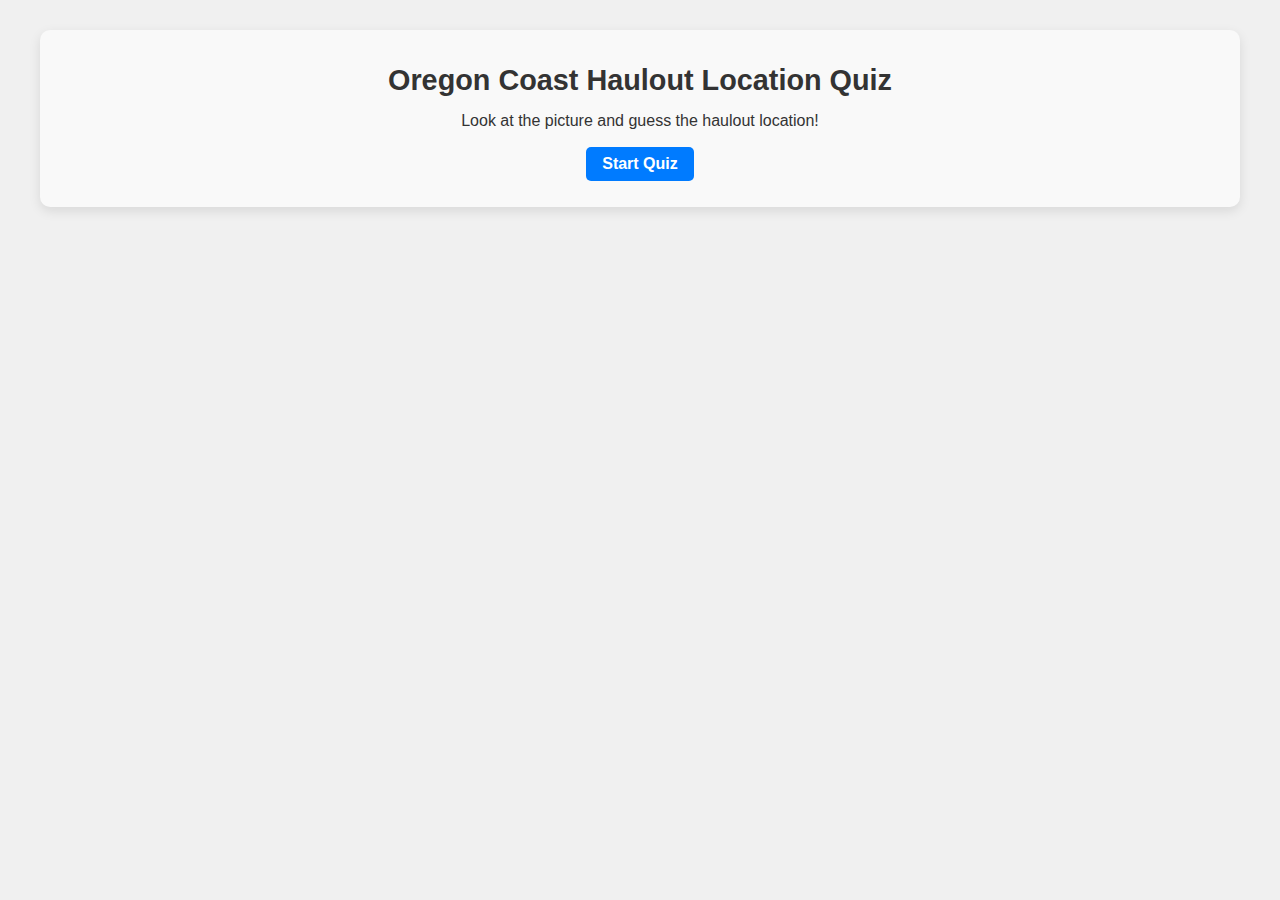
==== commit 2ed8831a: "Add files via upload" ====
--- a/haulouts/index.html
+++ b/haulouts/index.html
@@ -5,186 +5,268 @@
     <meta name="viewport" content="width=device-width, initial-scale=1.0">
     <title>Oregon Coast Haulout Location Quiz</title>
     <style>
-        body { 
-            font-family: Arial, sans-serif; 
+        :root {
+            --primary-color: #007bff;
+            --secondary-color: #0069d9;
+            --correct-color: #dff0d8;
+            --incorrect-color: #f2dede;
+            --close-color: #fcf8e3;
+            --background-color: #f0f0f0;
+            --text-color: #333;
+        }
+
+        body {
+            font-family: Arial, sans-serif;
             text-align: center;
-            line-height: 1.5;
-            max-width: 1200px; /* Increased from 800px */
+            line-height: 1.4; /* Slightly reduced line height */
+            max-width: 1200px;
             margin: 0 auto;
-            padding: 20px; /* Increased from 10px */
-            background-color: #f0f0f0;
-            font-size: 18px; /* Increased base font size */
-        }
+            padding: 15px; /* Reduced padding */
+            background-color: var(--background-color);
+            font-size: 16px; /* Reduced base font size */
+            color: var(--text-color);
+        }
+
         h1 {
-            font-size: 2.2rem; /* Increased from 1.5rem */
-            margin: 15px 0; /* Increased from 10px */
-        }
+            font-size: 1.8rem; /* Reduced from 2.2rem */
+            margin: 10px 0; /* Reduced margin */
+        }
+
         p {
-            margin: 10px 0; /* Increased from 5px */
-            font-size: 1.1rem;
-        }
-        .container { 
-            margin-top: 20px; /* Increased from 10px */
+            margin: 8px 0; /* Reduced margin */
+            font-size: 1rem; /* Reduced from 1.1rem */
+        }
+
+        .container {
+            margin-top: 15px; /* Reduced margin */
             background-color: #f9f9f9;
-            padding: 25px; /* Increased from 15px */
-            border-radius: 12px; /* Increased from 8px */
-            box-shadow: 0 4px 15px rgba(0,0,0,0.15); /* Enhanced shadow */
-        }
+            padding: 20px; /* Reduced padding */
+            border-radius: 10px; /* Slightly reduced */
+            box-shadow: 0 4px 12px rgba(0, 0, 0, 0.1); /* Slightly lighter shadow */
+        }
+
         .form-group {
-            margin: 15px 0; /* Increased from 10px */
-        }
+            margin: 10px 0; /* Reduced margin */
+        }
+
         label {
             display: block;
-            margin-bottom: 6px; /* Increased from 3px */
+            margin-bottom: 4px; /* Reduced margin */
             font-weight: bold;
-            font-size: 1.2rem;
-        }
-        input { 
-            margin: 5px; /* Increased from 3px */
-            padding: 12px; /* Increased from 6px */
-            width: 90%; /* Increased from 80% */
-            max-width: 400px; /* Increased from 300px */
+            font-size: 1rem; /* Reduced from 1.2rem */
+        }
+
+        input {
+            margin: 4px; /* Reduced margin */
+            padding: 8px; /* Reduced padding */
+            width: 90%;
+            max-width: 350px; /* Slightly reduced */
             border: 1px solid #ccc;
-            border-radius: 6px; /* Increased from 4px */
-            font-size: 1.1rem;
-        }
-        button { 
-            padding: 12px 20px; /* Increased from 8px 12px */
-            cursor: pointer; 
-            margin: 8px 5px; /* Increased from 5px 3px */
-            background-color: #007bff;
+            border-radius: 5px; /* Slightly reduced */
+            font-size: 1rem; /* Reduced from 1.1rem */
+        }
+
+        button {
+            padding: 8px 16px; /* Reduced padding */
+            cursor: pointer;
+            margin: 6px 4px; /* Reduced margin */
+            background-color: var(--primary-color);
             color: white;
             border: none;
-            border-radius: 6px; /* Increased from 4px */
+            border-radius: 5px; /* Slightly reduced */
             transition: background-color 0.3s;
-            font-size: 1.1rem;
+            font-size: 1rem; /* Reduced from 1.1rem */
             font-weight: bold;
         }
+
         button:hover {
-            background-color: #0069d9;
-        }
+            background-color: var(--secondary-color);
+        }
+
         button:disabled {
             background-color: #cccccc;
             cursor: not-allowed;
         }
+
         img {
             max-width: 100%;
             height: auto;
-            border-radius: 12px; /* Increased from 8px */
-            margin-bottom: 15px; /* Increased from 10px */
-            max-height: 1200px; /* Increased from 1000px */
+            border-radius: 10px; /* Slightly reduced */
+            margin-bottom: 10px; /* Reduced margin */
+            max-height: 1200px; /* Kept the same */
             object-fit: cover;
-            box-shadow: 0 4px 8px rgba(0,0,0,0.2); /* Added shadow to images */
-        }
+            box-shadow: 0 4px 8px rgba(0, 0, 0, 0.2); /* Kept the same */
+        }
+
         #result {
-            margin: 15px 0; /* Increased from 10px */
-            padding: 15px; /* Increased from 8px */
-            border-radius: 6px; /* Increased from 4px */
+            margin: 10px 0; /* Reduced margin */
+            padding: 10px; /* Reduced padding */
+            border-radius: 5px; /* Slightly reduced */
             font-weight: bold;
-            font-size: 1.2rem; /* Increased from 16px */
-        }
+            font-size: 1rem; /* Reduced from 1.2rem */
+        }
+
         .correct {
-            background-color: #dff0d8;
+            background-color: var(--correct-color);
             color: #3c763d;
         }
+
         .incorrect {
-            background-color: #f2dede;
+            background-color: var(--incorrect-color);
             color: #a94442;
         }
+
         .close {
-            background-color: #fcf8e3;
+            background-color: var(--close-color);
             color: #8a6d3b;
         }
+
         .progress {
-            margin: 15px 0; /* Increased from 10px */
-            font-size: 1rem; /* Increased from 12px */
+            margin: 10px 0; /* Reduced margin */
+            font-size: 0.9rem; /* Reduced from 1rem */
             font-weight: bold;
         }
+
         #location-list {
-            margin-top: 20px; /* Increased from 10px */
-            padding: 15px; /* Increased from 10px */
-            background-color: #f0f0f0;
-            border-radius: 12px; /* Increased from 8px */
+            margin-top: 15px; /* Reduced margin */
+            padding: 10px; /* Reduced padding */
+            background-color: var(--background-color);
+            border-radius: 10px; /* Slightly reduced */
             text-align: left;
-            max-height: 200px; /* Increased from 150px */
+            max-height: 180px; /* Slightly reduced */
             overflow-y: auto;
             display: none;
         }
-        #location-list h3 {
-            margin-top: 0;
-            margin-bottom: 8px; /* Increased from 5px */
-            font-size: 1.1rem; /* Increased from 14px */
-        }
+
         .location-chips {
             display: flex;
             flex-wrap: wrap;
             justify-content: center;
-            gap: 8px; /* Increased from 5px */
-        }
+            gap: 6px; /* Reduced gap */
+        }
+
         .location-chip {
             background-color: #e0e0e0;
-            padding: 8px 12px; /* Increased from 4px 8px */
-            border-radius: 16px; /* Increased from 12px */
-            font-size: 1rem; /* Increased from 12px */
-            margin: 3px; /* Increased from 2px */
+            padding: 6px 10px; /* Reduced padding */
+            border-radius: 14px; /* Slightly reduced */
+            font-size: 0.9rem; /* Reduced from 1rem */
+            margin: 2px; /* Reduced margin */
             display: inline-block;
         }
+
         .toggle-list {
-            background-color: #007bff;
+            background-color: var(--primary-color);
             color: white;
-            font-size: 1rem; /* Increased from 12px */
-            padding: 8px 15px; /* Increased from 5px 10px */
-        }
+            font-size: 0.9rem; /* Reduced from 1rem */
+            padding: 6px 12px; /* Reduced padding */
+        }
+
         .toggle-list:hover {
-            background-color: #0069d9;
-        }
+            background-color: var(--secondary-color);
+        }
+
         #completion-message {
             display: none;
-            margin-top: 25px; /* Increased from 15px */
+            margin-top: 20px; /* Reduced margin */
             background-color: #f9f9f9;
-            padding: 25px; /* Increased from 15px */
-            border-radius: 12px; /* Increased from 8px */
-            box-shadow: 0 4px 15px rgba(0,0,0,0.15); /* Enhanced shadow */
-        }
+            padding: 20px; /* Reduced padding */
+            border-radius: 10px; /* Slightly reduced */
+            box-shadow: 0 4px 12px rgba(0, 0, 0, 0.1); /* Slightly lighter shadow */
+        }
+
         #completion-message h2 {
             margin-top: 0;
-            font-size: 2rem; /* Increased from 24px */
+            font-size: 1.5rem; /* Reduced from 2rem */
             color: #28a745;
         }
+
         .hidden {
             display: none;
         }
+
         .quiz-controls-row {
             display: flex;
             justify-content: center;
             align-items: center;
-            gap: 15px; /* Increased from 10px */
-            margin: 15px 0;
-        }
-        /* Two-column layout for main quiz area */
+            gap: 10px; /* Reduced gap */
+            margin: 10px 0; /* Reduced margin */
+        }
+
         .quiz-layout {
             display: flex;
             flex-direction: row;
-            gap: 25px; /* Increased from 15px */
+            gap: 20px; /* Reduced gap */
             align-items: flex-start;
         }
+
         .quiz-image {
-            flex: 3; /* Increased from 1 to make images larger */
+            flex: 3;
             min-width: 0;
         }
+
         .quiz-form {
-            flex: 2; /* Increased from 1 */
+            flex: 2;
             min-width: 0;
         }
-        
-        /* Responsive adjustments */
+
+        .score-tracker {
+            background-color: var(--background-color);
+            border-radius: 8px; /* Slightly reduced */
+            padding: 10px; /* Reduced padding */
+            margin: 10px 0; /* Reduced margin */
+            display: flex;
+            justify-content: center;
+            align-items: center;
+            gap: 15px; /* Reduced gap */
+            font-weight: bold;
+            font-size: 1rem; /* Reduced from 1.1rem */
+        }
+
+        .score-item {
+            display: flex;
+            align-items: center;
+            gap: 6px; /* Reduced gap */
+        }
+
+        .score-count {
+            background-color: white;
+            border-radius: 50%;
+            width: 30px; /* Reduced size */
+            height: 30px; /* Reduced size */
+            display: flex;
+            justify-content: center;
+            align-items: center;
+            box-shadow: 0 2px 4px rgba(0, 0, 0, 0.1);
+        }
+
+        .correct-score .score-count {
+            border: 2px solid #28a745;
+            color: #28a745;
+        }
+
+        .close-score .score-count {
+            border: 2px solid #ffc107;
+            color: #8a6d3b;
+        }
+
+        .incorrect-score .score-count {
+            border: 2px solid #dc3545;
+            color: #a94442;
+        }
+
         @media (max-width: 900px) {
             .quiz-layout {
                 flex-direction: column;
             }
+
             .quiz-image, .quiz-form {
                 flex: 1;
                 width: 100%;
+            }
+
+            .score-tracker {
+                flex-direction: column;
+                gap: 8px; /* Reduced gap */
             }
         }
     </style>
@@ -200,6 +282,21 @@
         </div>
         
         <div id="quiz-area" class="hidden">
+            <div class="score-tracker" id="score-tracker">
+                <div class="score-item correct-score">
+                    <span>Correct:</span>
+                    <div class="score-count" id="correct-count">0</div>
+                </div>
+                <div class="score-item close-score">
+                    <span>Close:</span>
+                    <div class="score-count" id="close-count">0</div>
+                </div>
+                <div class="score-item incorrect-score">
+                    <span>Incorrect:</span>
+                    <div class="score-count" id="incorrect-count">0</div>
+                </div>
+            </div>
+            
             <div class="quiz-layout">
                 <div class="quiz-image">
                     <img id="locationImage" src="" alt="Haulout Location Image">
@@ -233,15 +330,31 @@
         <div id="completion-message">
             <h2>Congratulations!</h2>
             <p>You've finished the Oregon Coast Haulout Location Quiz.</p>
+            <p>Final Score:</p>
+            <div class="score-tracker">
+                <div class="score-item correct-score">
+                    <span>Correct:</span>
+                    <div class="score-count" id="final-correct-count">0</div>
+                </div>
+                <div class="score-item close-score">
+                    <span>Close:</span>
+                    <div class="score-count" id="final-close-count">0</div>
+                </div>
+                <div class="score-item incorrect-score">
+                    <span>Incorrect:</span>
+                    <div class="score-count" id="final-incorrect-count">0</div>
+                </div>
+            </div>
+            <p>Accuracy: <span id="accuracy-percentage">0%</span></p>
         </div>
     </div>
     
     <script>
-        // Oregon coast haulout locations with images
+        // JavaScript remains unchanged from the previous version
         const locations = [
             { URL: "https://dfw.state.or.us/MRP/mammals/images/haulouts/Alsea_Bay_20240531.jpg", Name: "Alsea Bay" },
             { URL: "https://dfw.state.or.us/MRP/mammals/images/haulouts/Bandon_20240529.jpg", Name: "Bandon" },
-            { URL: "https://dfw.state.or.us/MRP/mammals/images/haulouts/Blacklock_Point_20240529.jpg", Name: "Blacklock Point" },
+	    { URL: "https://dfw.state.or.us/MRP/mammals/images/haulouts/Blacklock_Point_20240529.jpg", Name: "Blacklock Point" },
             { URL: "https://dfw.state.or.us/MRP/mammals/images/haulouts/Blanco_Reef_20240529.jpg", Name: "Blanco Reef" },
             { URL: "https://dfw.state.or.us/MRP/mammals/images/haulouts/Boiler_Bay_20240531.jpg", Name: "Boiler Bay" },
             { URL: "https://dfw.state.or.us/MRP/mammals/images/haulouts/Camas_Powerlines_20230427.jpg", Name: "Camas Powerlines" },
@@ -302,7 +415,7 @@
             { URL: "https://dfw.state.or.us/MRP/mammals/images/haulouts/Three_Arch_Rocks_20230905.jpg", Name: "Three Arch Rocks" },
             { URL: "https://dfw.state.or.us/MRP/mammals/images/haulouts/Tillamook_Bay_20240531.jpg", Name: "Tillamook Bay" },
             { URL: "https://dfw.state.or.us/MRP/mammals/images/haulouts/Tillamook_Head_20240531.jpg", Name: "Tillamook Head" },
-            { URL: "https://dfw.state.or.us/MRP/mammals/images/haulouts/Tillamook_Head_Lighthouse_20230905.jpg", Name: "Tillamook Head Lighthouse" },
+            { URL: "https://dfw.state.or.us/MRP/mammals/images/haulouts/Tillamook_Head_Lighthouse_20230905.jpg", Name: "Tillamook Rock Lighthouse" },
             { URL: "https://dfw.state.or.us/MRP/mammals/images/haulouts/Tokatee_Klootchman_20240529.jpg", Name: "Tokatee Klootchman" },
             { URL: "https://dfw.state.or.us/MRP/mammals/images/haulouts/Umpqua_River_20240529.jpg", Name: "Umpqua River" },
             { URL: "https://dfw.state.or.us/MRP/mammals/images/haulouts/Whale_Cove_20240531.jpg", Name: "Whale Cove" },
@@ -311,13 +424,17 @@
             { URL: "https://dfw.state.or.us/MRP/mammals/images/haulouts/Yaquina_Bay_20230905.jpg", Name: "Yaquina Bay" },
             { URL: "https://dfw.state.or.us/MRP/mammals/images/haulouts/Yaquina_Head_20240531.jpg", Name: "Yaquina Head" }
         ];
-        
+
         let currentLocation;
         let shownLocations = [];
         let quizStarted = false;
         let questionAnswered = false;
         let locationListVisible = false;
-        
+
+        let correctCount = 0;
+        let closeCount = 0;
+        let incorrectCount = 0;
+
         function startQuiz() {
             quizStarted = true;
             document.getElementById("quiz-area").classList.remove("hidden");
@@ -325,17 +442,40 @@
             document.getElementById("progress").classList.remove("hidden");
             document.getElementById("total-questions").textContent = locations.length;
             document.getElementById("completion-message").style.display = "none";
+
+            correctCount = 0;
+            closeCount = 0;
+            incorrectCount = 0;
+            updateScoreDisplay();
+
             shownLocations = [];
             populateLocationList();
             nextLocation();
         }
-        
+
+        function updateScoreDisplay() {
+            document.getElementById("correct-count").textContent = correctCount;
+            document.getElementById("close-count").textContent = closeCount;
+            document.getElementById("incorrect-count").textContent = incorrectCount;
+
+            document.getElementById("final-correct-count").textContent = correctCount;
+            document.getElementById("final-close-count").textContent = closeCount;
+            document.getElementById("final-incorrect-count").textContent = incorrectCount;
+
+            const totalAnswered = correctCount + closeCount + incorrectCount;
+            const accuracyPercentage = totalAnswered > 0 
+                ? Math.round((correctCount / totalAnswered) * 100) 
+                : 0;
+
+            document.getElementById("accuracy-percentage").textContent = `${accuracyPercentage}%`;
+        }
+
         function populateLocationList() {
             const chipContainer = document.getElementById("location-chips");
             chipContainer.innerHTML = "";
-            
+
             const sortedLocations = [...locations].sort((a, b) => a.Name.localeCompare(b.Name));
-            
+
             sortedLocations.forEach(location => {
                 const chip = document.createElement("span");
                 chip.className = "location-chip";
@@ -343,34 +483,29 @@
                 chipContainer.appendChild(chip);
             });
         }
-        
+
         function toggleLocationList() {
             const locationList = document.getElementById("location-list");
             locationListVisible = !locationListVisible;
-            
-            if (locationListVisible) {
-                locationList.style.display = "block";
-            } else {
-                locationList.style.display = "none";
-            }
-        }
-        
+            locationList.style.display = locationListVisible ? "block" : "none";
+        }
+
         function nextLocation() {
             if (shownLocations.length === locations.length) {
                 endQuiz();
                 return;
             }
-            
+
             let randomIndex;
             do {
                 randomIndex = Math.floor(Math.random() * locations.length);
             } while (shownLocations.includes(randomIndex));
-            
+
             shownLocations.push(randomIndex);
             currentLocation = locations[randomIndex];
             document.getElementById("locationImage").src = currentLocation.URL;
             document.getElementById("locationImage").alt = "Image of a haulout location";
-            
+
             document.getElementById("result").textContent = "";
             document.getElementById("result").className = "";
             document.getElementById("guessInput").value = "";
@@ -378,15 +513,15 @@
             document.getElementById("next-button").disabled = true;
             document.getElementById("submit-button").disabled = false;
             document.getElementById("guessInput").focus();
-            
+
             document.getElementById("current-question").textContent = shownLocations.length;
             questionAnswered = false;
         }
-        
+
         function levenshteinDistance(a, b) {
             if (a.length === 0) return b.length;
             if (b.length === 0) return a.length;
-            
+
             const matrix = [];
             for (let i = 0; i <= b.length; i++) {
                 matrix[i] = [i];
@@ -394,7 +529,7 @@
             for (let j = 0; j <= a.length; j++) {
                 matrix[0][j] = j;
             }
-            
+
             for (let i = 1; i <= b.length; i++) {
                 for (let j = 1; j <= a.length; j++) {
                     if (b.charAt(i - 1) === a.charAt(j - 1)) {
@@ -408,57 +543,57 @@
                     }
                 }
             }
-            
+
             return matrix[b.length][a.length];
         }
-        
+
         function checkGuess(event) {
-            if (event) event.preventDefault();
+            event.preventDefault();
+
             if (questionAnswered) return;
-            
-            let userGuess = document.getElementById("guessInput").value.trim();
-            const resultDiv = document.getElementById("result");
-            
-            const distance = levenshteinDistance(userGuess.toLowerCase(), currentLocation.Name.toLowerCase());
-            
-            if (distance === 0) {
-                resultDiv.innerText = "Correct! Well done!";
-                resultDiv.className = "correct";
-            } else if (distance <= 2) {
-                resultDiv.innerText = `Close! The answer is ${currentLocation.Name}.`;
-                resultDiv.className = "close";
+
+            const guess = document.getElementById("guessInput").value.trim();
+            const correctAnswer = currentLocation.Name;
+            const result = document.getElementById("result");
+
+            const normalizedGuess = guess.toLowerCase().replace(/\s+/g, " ");
+            const normalizedAnswer = correctAnswer.toLowerCase().replace(/\s+/g, " ");
+
+            if (normalizedGuess === normalizedAnswer) {
+                result.textContent = `Correct! The location is ${correctAnswer}.`;
+                result.className = "correct";
+                correctCount++;
             } else {
-                resultDiv.innerText = `Incorrect. The answer is ${currentLocation.Name}.`;
-                resultDiv.className = "incorrect";
-            }
-            
+                const distance = levenshteinDistance(normalizedGuess, normalizedAnswer);
+                const similarity = 1 - (distance / Math.max(normalizedGuess.length, normalizedAnswer.length));
+
+                if (similarity >= 0.75) {
+                    result.textContent = `Close! The correct location is ${correctAnswer}.`;
+                    result.className = "close";
+                    closeCount++;
+                } else {
+                    result.textContent = `Incorrect. The correct location is ${correctAnswer}.`;
+                    result.className = "incorrect";
+                    incorrectCount++;
+                }
+            }
+
+            updateScoreDisplay();
+            questionAnswered = true;
             document.getElementById("submit-button").disabled = true;
             document.getElementById("next-button").classList.remove("hidden");
             document.getElementById("next-button").disabled = false;
-            
-            questionAnswered = true;
-        }
-        
+        }
+
         function endQuiz() {
             document.getElementById("quiz-area").classList.add("hidden");
-            document.getElementById("start-button").classList.remove("hidden");
-            document.getElementById("start-button").textContent = "Restart Quiz";
-            document.getElementById("progress").classList.add("hidden");
-            
             document.getElementById("completion-message").style.display = "block";
-        }
-        
-        document.getElementById("answer-form").addEventListener("keypress", function(event) {
-            if (event.key === "Enter") {
-                event.preventDefault();
-                checkGuess();
-            }
-        });
-        
+            updateScoreDisplay();
+        }
+
         window.onload = function() {
-            document.getElementById("quiz-area").classList.add("hidden");
-            document.getElementById("start-button").classList.remove("hidden");
-            document.getElementById("progress").classList.add("hidden");
+            document.getElementById("location-list").style.display = "none";
+            document.getElementById("answer-form").addEventListener("submit", checkGuess);
         };
     </script>
 </body>
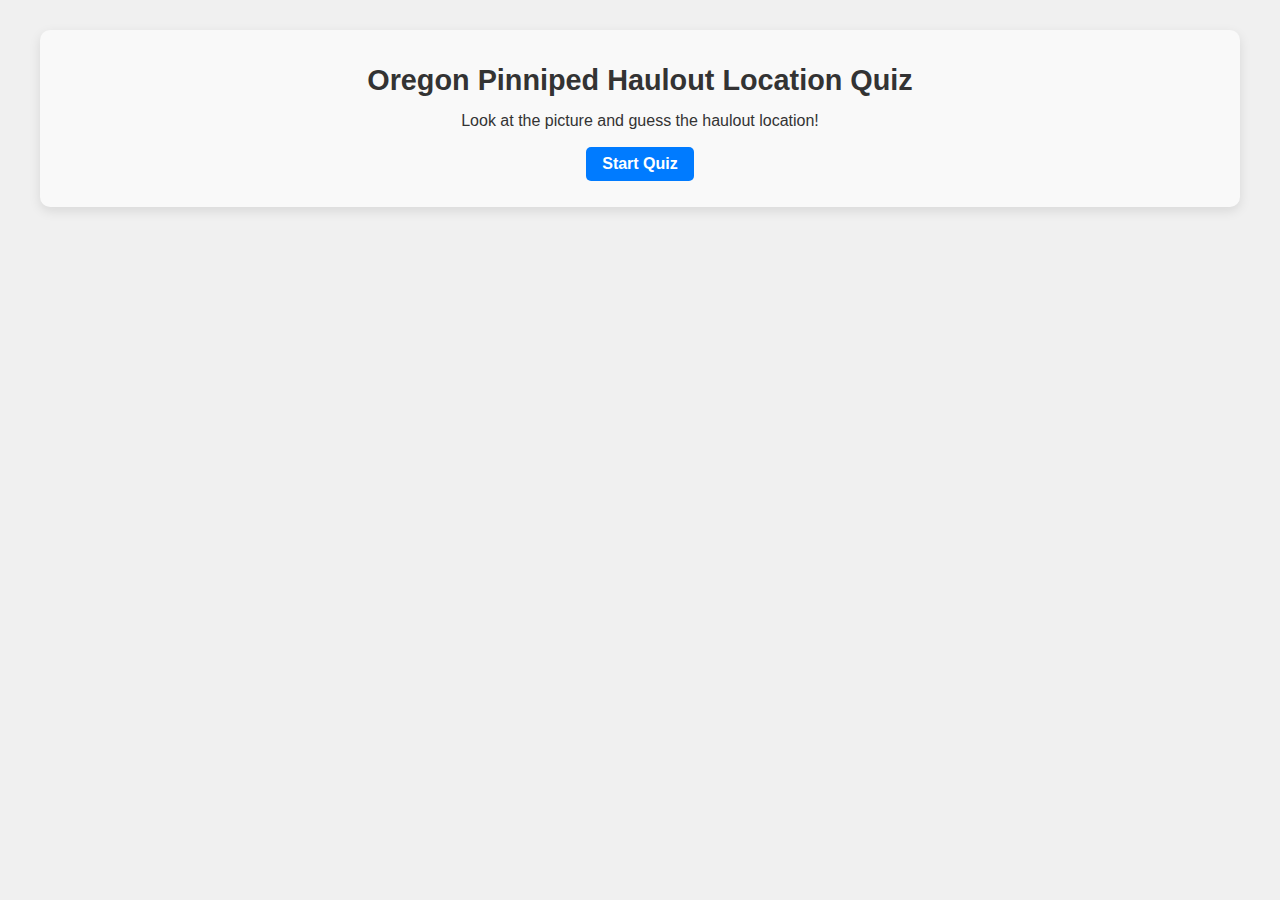
==== commit b6fa1baa: "Add files via upload" ====
--- a/haulouts/index.html
+++ b/haulouts/index.html
@@ -3,7 +3,7 @@
 <head>
     <meta charset="UTF-8">
     <meta name="viewport" content="width=device-width, initial-scale=1.0">
-    <title>Oregon Coast Haulout Location Quiz</title>
+    <title>Oregon Pinniped Haulout Location Quiz</title>
     <style>
         :root {
             --primary-color: #007bff;
@@ -273,7 +273,7 @@
 </head>
 <body>
     <div class="container">
-        <h1>Oregon Coast Haulout Location Quiz</h1>
+        <h1>Oregon Pinniped Haulout Location Quiz</h1>
         <p>Look at the picture and guess the haulout location!</p>
         
         <div id="quiz-controls">
@@ -329,7 +329,7 @@
         
         <div id="completion-message">
             <h2>Congratulations!</h2>
-            <p>You've finished the Oregon Coast Haulout Location Quiz.</p>
+            <p>You've finished the Oregon Pinniped Haulout Location Quiz.</p>
             <p>Final Score:</p>
             <div class="score-tracker">
                 <div class="score-item correct-score">
